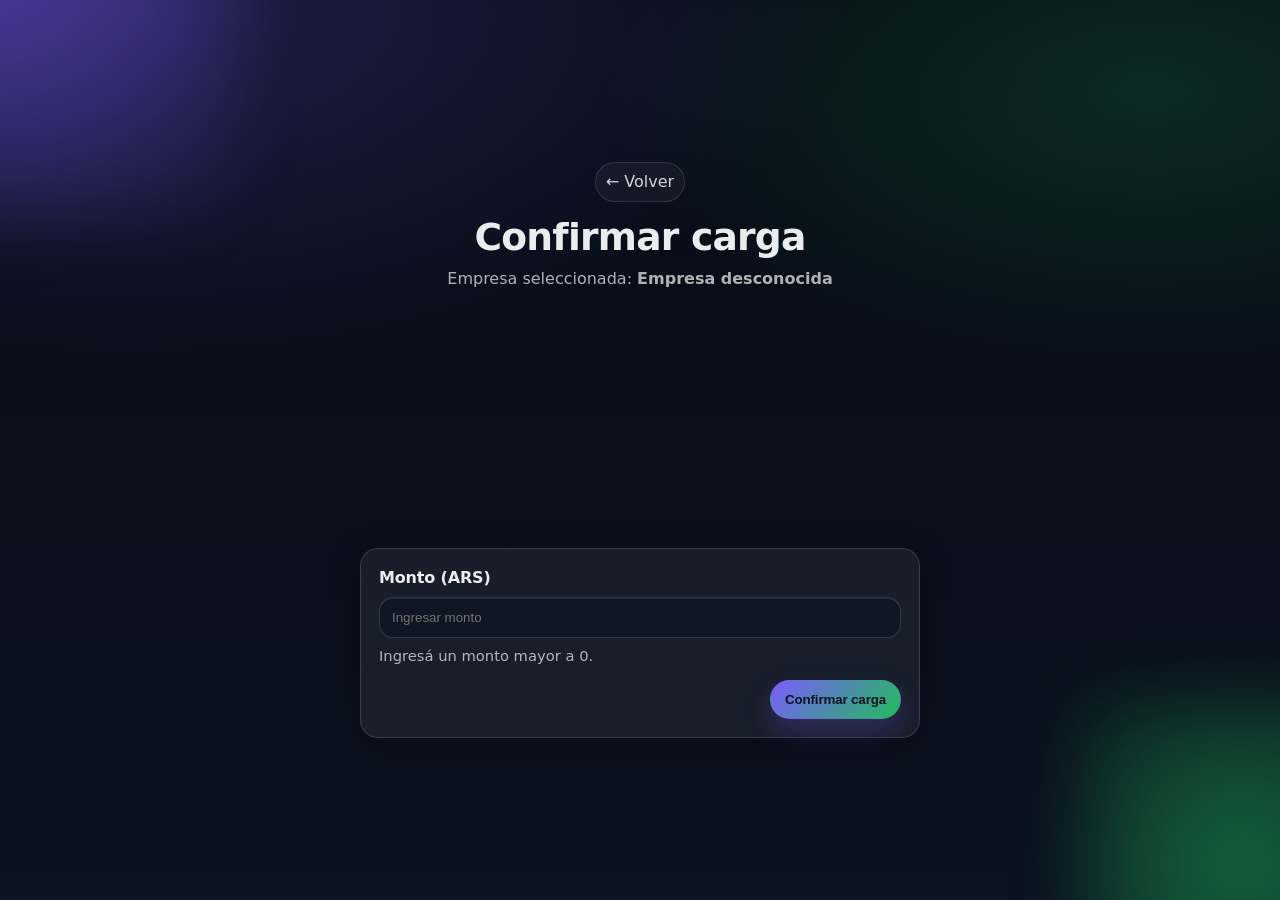
==== carga.html @ fc451856 "Deploy static site" ====
<!doctype html>
<html lang="es">
  <head>
    <meta charset="UTF-8" />
    <meta name="viewport" content="width=device-width, initial-scale=1.0" />
    <title>Confirmar carga</title>
    <meta name="description" content="Ingresá el monto y confirmá la carga." />
    <link rel="stylesheet" href="./style.css" />
    <script defer src="./script.js"></script>
  </head>

  <body>
    <div class="bg-orb bg-orb--1" aria-hidden="true"></div>
    <div class="bg-orb bg-orb--2" aria-hidden="true"></div>

    <main class="app">
      <header class="app__header">
        <a class="link" href="./index.html" aria-label="Volver al inicio">← Volver</a>
        <h1 class="app__title">Confirmar carga</h1>
        <p class="app__subtitle">
          Empresa seleccionada:
          <strong id="empresaNombre">—</strong>
        </p>
      </header>

      <section class="panel" aria-label="Formulario de carga">
        <form id="formCarga" class="form" novalidate>
          <label class="field">
            <span class="field__label">Monto (ARS)</span>
            <input
              id="monto"
              name="monto"
              class="input"
              type="number"
              inputmode="numeric"
              min="1"
              step="1"
              placeholder="Ingresar monto"
              required
            />
            <span class="field__hint">Ingresá un monto mayor a 0.</span>
          </label>

          <div class="actions">
            <button id="btnConfirmar" class="btn btn--primary" type="submit">
              Confirmar carga
            </button>
          </div>

          <div id="mensaje" class="toast" role="status" aria-live="polite" hidden></div>
        </form>
      </section>
    </main>
  </body>
</html>
---- style.css ----
/*
  Estilos modernos, limpios y responsive.
  Sin frameworks, compatibles con GitHub Pages.
*/

:root {
  --bg: #0b1220;
  --panel: rgba(255, 255, 255, 0.06);
  --panel-strong: rgba(255, 255, 255, 0.1);
  --text: rgba(255, 255, 255, 0.92);
  --muted: rgba(255, 255, 255, 0.68);
  --border: rgba(255, 255, 255, 0.14);
  --shadow: 0 10px 35px rgba(0, 0, 0, 0.35);
  --shadow-soft: 0 12px 40px rgba(0, 0, 0, 0.22);
  --accent: #7c5cff;
  --accent-2: #22c55e;
  --danger: #fb7185;
  --radius: 18px;
  --radius-sm: 14px;
  --max: 980px;
}

*,
*::before,
*::after {
  box-sizing: border-box;
}

html,
body {
  height: 100%;
}

body {
  margin: 0;
  color: var(--text);
  background: radial-gradient(1200px 600px at 10% 0%, rgba(124, 92, 255, 0.22), transparent 60%),
    radial-gradient(1000px 500px at 90% 10%, rgba(34, 197, 94, 0.16), transparent 55%),
    linear-gradient(180deg, #070c16, var(--bg));
  font-family: ui-sans-serif, system-ui, -apple-system, Segoe UI, Roboto, Helvetica, Arial, "Apple Color Emoji",
    "Segoe UI Emoji";
  line-height: 1.35;
}

.bg-orb {
  position: fixed;
  inset: auto;
  width: 360px;
  height: 360px;
  filter: blur(35px);
  opacity: 0.55;
  pointer-events: none;
  z-index: 0;
}

.bg-orb--1 {
  left: -120px;
  top: -140px;
  background: radial-gradient(circle at 30% 30%, rgba(124, 92, 255, 0.9), rgba(124, 92, 255, 0));
  animation: float 10s ease-in-out infinite;
}

.bg-orb--2 {
  right: -160px;
  bottom: -160px;
  background: radial-gradient(circle at 45% 45%, rgba(34, 197, 94, 0.85), rgba(34, 197, 94, 0));
  animation: float 12s ease-in-out infinite reverse;
}

@keyframes float {
  0% {
    transform: translate3d(0, 0, 0);
  }
  50% {
    transform: translate3d(14px, -10px, 0);
  }
  100% {
    transform: translate3d(0, 0, 0);
  }
}

.app {
  position: relative;
  z-index: 1;
  min-height: 100%;
  display: grid;
  place-items: center;
  padding: 42px 16px;
}

.app__header,
.app__footer {
  width: min(var(--max), 100%);
  text-align: center;
}

.app__header {
  margin-bottom: 18px;
}

.app__title {
  margin: 10px 0 6px;
  font-size: clamp(1.7rem, 1.1rem + 2vw, 2.35rem);
  letter-spacing: -0.02em;
}

.app__subtitle {
  margin: 0;
  color: var(--muted);
}

.grid {
  width: min(var(--max), 100%);
  display: grid;
  grid-template-columns: repeat(3, minmax(0, 1fr));
  gap: 16px;
  margin: 18px 0 26px;
}

@media (max-width: 920px) {
  .grid {
    grid-template-columns: repeat(2, minmax(0, 1fr));
  }
}

@media (max-width: 620px) {
  .grid {
    grid-template-columns: 1fr;
  }
}

.card {
  background: linear-gradient(180deg, rgba(255, 255, 255, 0.08), rgba(255, 255, 255, 0.04));
  border: 1px solid var(--border);
  border-radius: var(--radius);
  overflow: hidden;
  box-shadow: var(--shadow);
  transform: translateZ(0);
  transition: transform 220ms ease, box-shadow 220ms ease, border-color 220ms ease;
}

.card:hover {
  transform: translateY(-4px);
  box-shadow: var(--shadow-soft);
  border-color: rgba(255, 255, 255, 0.22);
}

.card__media {
  aspect-ratio: 16 / 9;
  background: rgba(255, 255, 255, 0.06);
}

.card__img {
  width: 100%;
  height: 100%;
  object-fit: cover;
  display: block;
  transform: scale(1.02);
  transition: transform 320ms ease;
}

.card:hover .card__img {
  transform: scale(1.08);
}

.card__content {
  padding: 16px 16px 18px;
  text-align: left;
}

.card__title {
  margin: 2px 0 6px;
  font-size: 1.15rem;
  letter-spacing: -0.01em;
}

.card__text {
  margin: 0 0 14px;
  color: var(--muted);
}

.panel {
  width: min(560px, 100%);
  background: var(--panel);
  border: 1px solid var(--border);
  border-radius: var(--radius);
  box-shadow: var(--shadow);
  padding: 18px;
}

.form {
  display: grid;
  gap: 14px;
}

.field {
  display: grid;
  gap: 8px;
  text-align: left;
}

.field__label {
  font-weight: 650;
  letter-spacing: -0.01em;
}

.field__hint {
  color: var(--muted);
  font-size: 0.92rem;
}

.input {
  width: 100%;
  padding: 12px 12px;
  border-radius: var(--radius-sm);
  border: 1px solid rgba(255, 255, 255, 0.14);
  outline: none;
  background: rgba(10, 16, 32, 0.58);
  color: var(--text);
  box-shadow: inset 0 1px 0 rgba(255, 255, 255, 0.08);
  transition: border-color 180ms ease, box-shadow 180ms ease, transform 180ms ease;
}

.input:focus {
  border-color: rgba(124, 92, 255, 0.7);
  box-shadow: 0 0 0 4px rgba(124, 92, 255, 0.18);
}

.input.is-invalid {
  border-color: rgba(251, 113, 133, 0.85);
  box-shadow: 0 0 0 4px rgba(251, 113, 133, 0.16);
}

.actions {
  display: flex;
  gap: 10px;
  justify-content: flex-end;
}

.btn {
  appearance: none;
  border: 1px solid transparent;
  border-radius: 999px;
  padding: 11px 14px;
  font-weight: 700;
  letter-spacing: -0.01em;
  cursor: pointer;
  user-select: none;
  text-decoration: none;
  display: inline-flex;
  align-items: center;
  justify-content: center;
  gap: 10px;
  transition: transform 160ms ease, filter 160ms ease, background 160ms ease, box-shadow 160ms ease;
}

.btn:active {
  transform: translateY(1px);
}

.btn--primary {
  background: linear-gradient(135deg, rgba(124, 92, 255, 1), rgba(34, 197, 94, 0.95));
  color: #0b1220;
  box-shadow: 0 12px 26px rgba(124, 92, 255, 0.23);
}

.btn--primary:hover {
  filter: brightness(1.06);
}

.link {
  display: inline-flex;
  align-items: center;
  gap: 8px;
  color: rgba(255, 255, 255, 0.82);
  text-decoration: none;
  padding: 8px 10px;
  border-radius: 999px;
  border: 1px solid rgba(255, 255, 255, 0.12);
  background: rgba(255, 255, 255, 0.04);
  transition: background 160ms ease, border-color 160ms ease;
}

.link:hover {
  background: rgba(255, 255, 255, 0.07);
  border-color: rgba(255, 255, 255, 0.18);
}

.muted {
  color: var(--muted);
}

.toast {
  margin-top: 8px;
  padding: 12px 12px;
  border-radius: var(--radius-sm);
  border: 1px solid rgba(255, 255, 255, 0.14);
  background: rgba(255, 255, 255, 0.06);
  color: var(--text);
  animation: pop 260ms ease-out;
}

.toast--success {
  border-color: rgba(34, 197, 94, 0.35);
  background: rgba(34,  197, 94, 0.12);
}

.toast--error {
  border-color: rgba(251, 113, 133, 0.35);
  background: rgba(251, 113, 133, 0.12);
}

@keyframes pop {
  from {
    opacity: 0;
    transform: translateY(6px);
  }
  to {
    opacity: 1;
    transform: translateY(0);
  }
}

@media (prefers-reduced-motion: reduce) {
  * {
    animation-duration: 1ms !important;
    animation-iteration-count: 1 !important;
    transition-duration: 1ms !important;
    scroll-behavior: auto !important;
  }
}
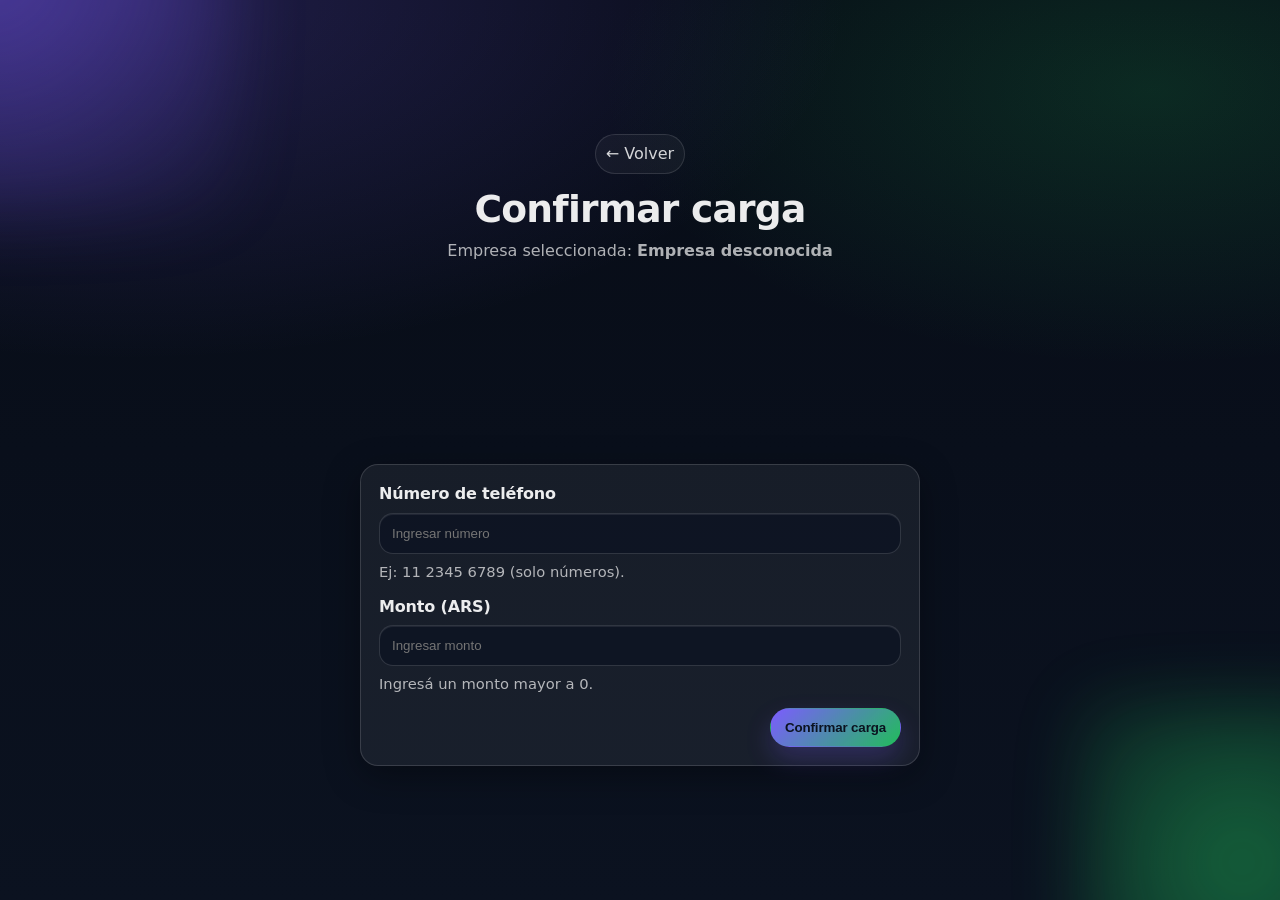
==== commit a9297bb5: "Add phone number to top-up flow Require a phone number along with the amount and show it on the succ" ====
--- a/carga.html
+++ b/carga.html
@@ -26,6 +26,21 @@
       <section class="panel" aria-label="Formulario de carga">
         <form id="formCarga" class="form" novalidate>
           <label class="field">
+            <span class="field__label">Número de teléfono</span>
+            <input
+              id="telefono"
+              name="telefono"
+              class="input"
+              type="tel"
+              inputmode="numeric"
+              autocomplete="tel"
+              placeholder="Ingresar número"
+              required
+            />
+            <span class="field__hint">Ej: 11 2345 6789 (solo números).</span>
+          </label>
+
+          <label class="field">
             <span class="field__label">Monto (ARS)</span>
             <input
               id="monto"
--- a/style.css
+++ b/style.css
@@ -148,19 +148,23 @@
 .card__media {
   aspect-ratio: 16 / 9;
   background: rgba(255, 255, 255, 0.06);
+  display: grid;
+  place-items: center;
 }
 
 .card__img {
   width: 100%;
   height: 100%;
-  object-fit: cover;
+  object-fit: contain;
   display: block;
-  transform: scale(1.02);
+  padding: 18px;
+  background: rgba(255, 255, 255, 0.92);
+  transform: scale(1);
   transition: transform 320ms ease;
 }
 
 .card:hover .card__img {
-  transform: scale(1.08);
+  transform: scale(1.03);
 }
 
 .card__content {
@@ -186,6 +190,58 @@
   border-radius: var(--radius);
   box-shadow: var(--shadow);
   padding: 18px;
+}
+
+.panel--center {
+  text-align: center;
+}
+
+.hero {
+  display: grid;
+  gap: 10px;
+  align-items: center;
+  justify-items: center;
+}
+
+.hero__badge {
+  width: 62px;
+  height: 62px;
+  border-radius: 999px;
+  display: grid;
+  place-items: center;
+  background: radial-gradient(circle at 30% 30%, rgba(255, 255, 255, 0.25), rgba(255, 255, 255, 0)),
+    rgba(34, 197, 94, 0.18);
+  border: 1px solid rgba(34, 197, 94, 0.35);
+  color: rgba(255, 255, 255, 0.95);
+  box-shadow: 0 0 0 6px rgba(34, 197, 94, 0.1);
+  font-weight: 900;
+  font-size: 1.35rem;
+  animation: badgePulse 2.2s ease-in-out infinite;
+}
+
+.hero__title {
+  margin-top: 6px;
+}
+
+.hero__amount {
+  margin: 4px 0 0;
+  font-size: 1.05rem;
+  color: rgba(255, 255, 255, 0.8);
+}
+
+@keyframes badgePulse {
+  0% {
+    transform: scale(1);
+    box-shadow: 0 0 0 6px rgba(34, 197, 94, 0.1);
+  }
+  50% {
+    transform: scale(1.03);
+    box-shadow: 0 0 0 10px rgba(34, 197, 94, 0.14);
+  }
+  100% {
+    transform: scale(1);
+    box-shadow: 0 0 0 6px rgba(34, 197, 94, 0.1);
+  }
 }
 
 .form {
@@ -235,6 +291,37 @@
   display: flex;
   gap: 10px;
   justify-content: flex-end;
+}
+
+.actions--center {
+  justify-content: center;
+  flex-wrap: wrap;
+}
+
+.confetti {
+  position: absolute;
+  inset: 0;
+  overflow: hidden;
+  border-radius: var(--radius);
+  pointer-events: none;
+}
+
+.confetti__piece {
+  position: absolute;
+  top: -12px;
+  width: 10px;
+  height: 16px;
+  border-radius: 2px;
+  opacity: 0.95;
+  transform: translate3d(0, 0, 0) rotate(0deg);
+  animation: confettiFall linear forwards;
+}
+
+@keyframes confettiFall {
+  to {
+    transform: translate3d(var(--dx, 0px), 110vh, 0) rotate(var(--rot, 260deg));
+    opacity: 1;
+  }
 }
 
 .btn {
